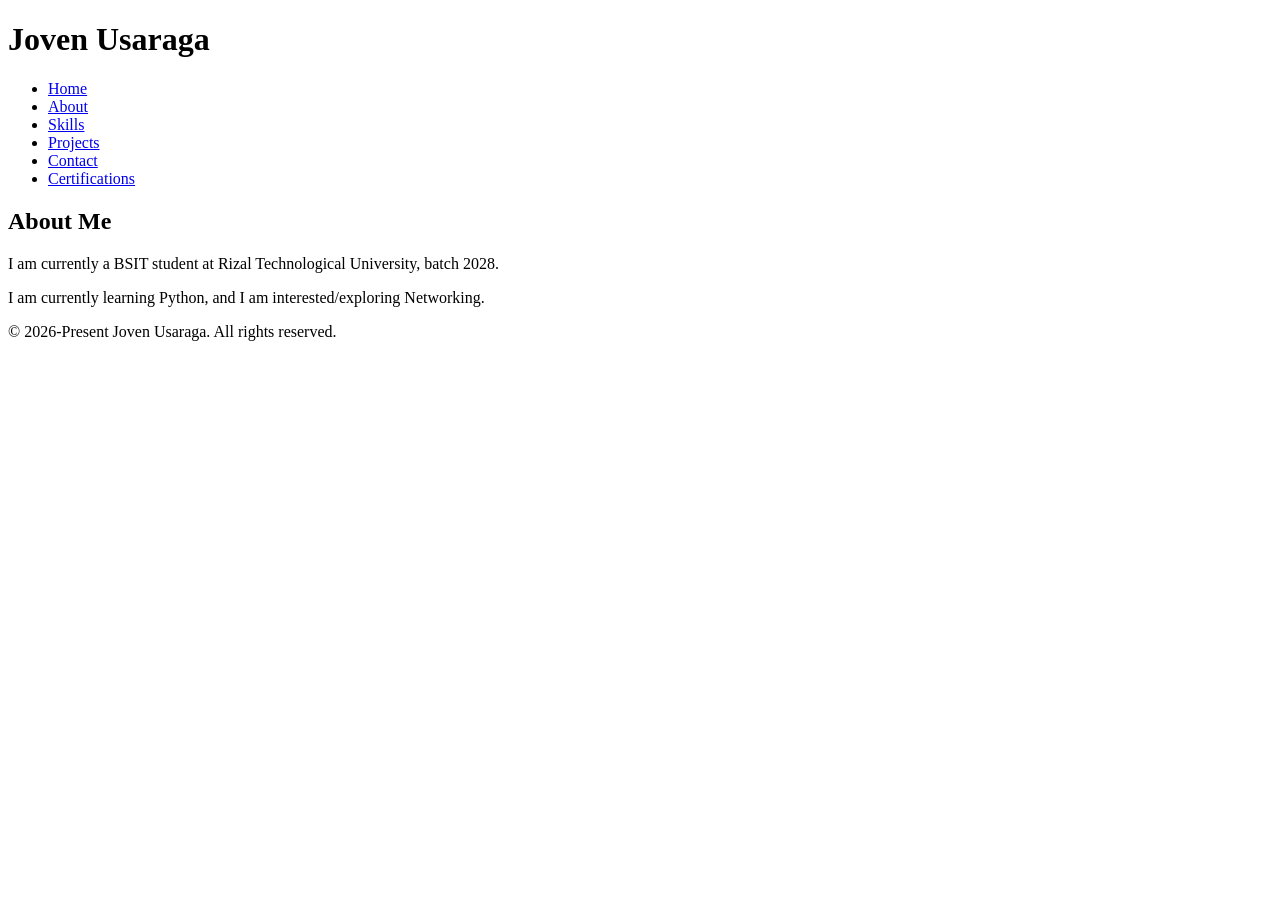
==== about.html @ 680c0271 "Add skeleton pages for About, Skills, Projects, Contact, Certifications" ====
<!DOCTYPE html>
<html lang="en">
    <head>
        <meta charset="UTF-8">
        <meta name="viewport" content="width=device-width, initial-scale=1.0">
        <title>About | Joven Usaraga</title>
    </head>
    <body>
        <header>
            <h1>Joven Usaraga</h1>
            <nav>
                <ul>
                    <li><a href="index.html">Home</a></li>
                    <li><a href="about.html">About</a></li>
                    <li><a href="skills.html">Skills</a></li>
                    <li><a href="projects.html">Projects</a></li>
                    <li><a href="contact.html">Contact</a></li>
                    <li><a href="certifications.html">Certifications</a></li>
                </ul>
            </nav>
        </header>

        <main>
            <h2>About Me</h2>
            <p>I am currently a BSIT student at Rizal Technological University, batch 2028.</p>
            <p>I am currently learning Python, and I am interested/exploring Networking. </p>
        </main>

        <footer>
            <p>&copy; 2026-Present Joven Usaraga. All rights reserved.</p>
        </footer>
    </body>
</html>
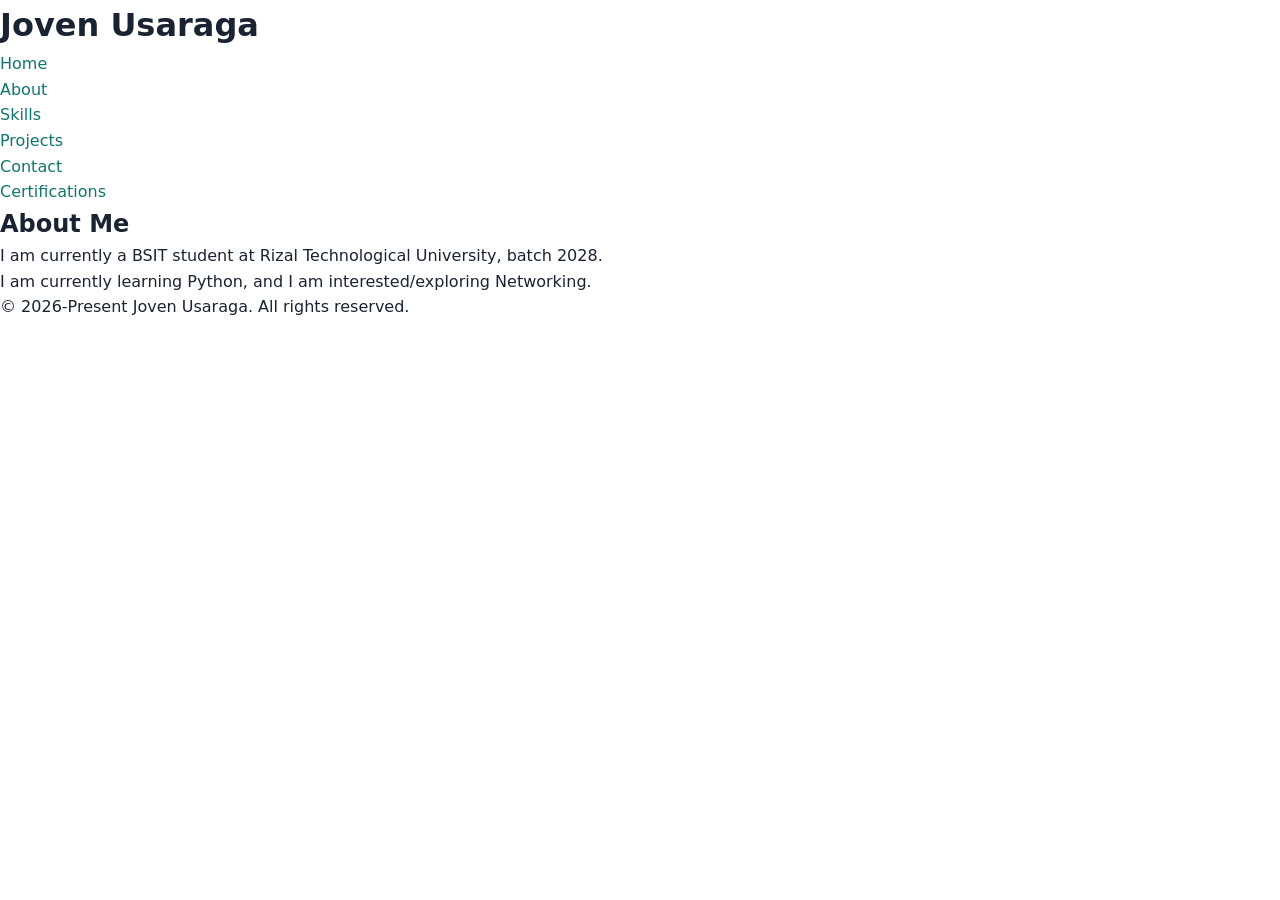
==== commit e8064c73: "Add global CSS styles and link stylesheet to all pages" ====
--- a/about.html
+++ b/about.html
@@ -4,6 +4,7 @@
         <meta charset="UTF-8">
         <meta name="viewport" content="width=device-width, initial-scale=1.0">
         <title>About | Joven Usaraga</title>
+        <link rel="stylesheet" href="css/style.css">
     </head>
     <body>
         <header>
--- a/css/style.css
+++ b/css/style.css
@@ -0,0 +1,29 @@
+* {
+    margin: 0;
+    padding: 0;
+    box-sizing: border-box;
+}
+
+:root {
+    --color-bg: #ffffff;
+    --color-text: #1a2332;
+    --color-accent: #0f766e;
+    --color-muted: #5c6b7a;
+    --font-main: 'Segoe UI', system-ui, sans-serif;
+}
+
+body {
+    font-family: var(--font-main);
+    background-color: var(--color-bg);
+    color: var(--color-text);
+    line-height: 1.6;
+}
+
+a {
+    color: var(--color-accent);
+    text-decoration: none;
+}
+
+a:hover {
+    text-decoration: underline;
+}
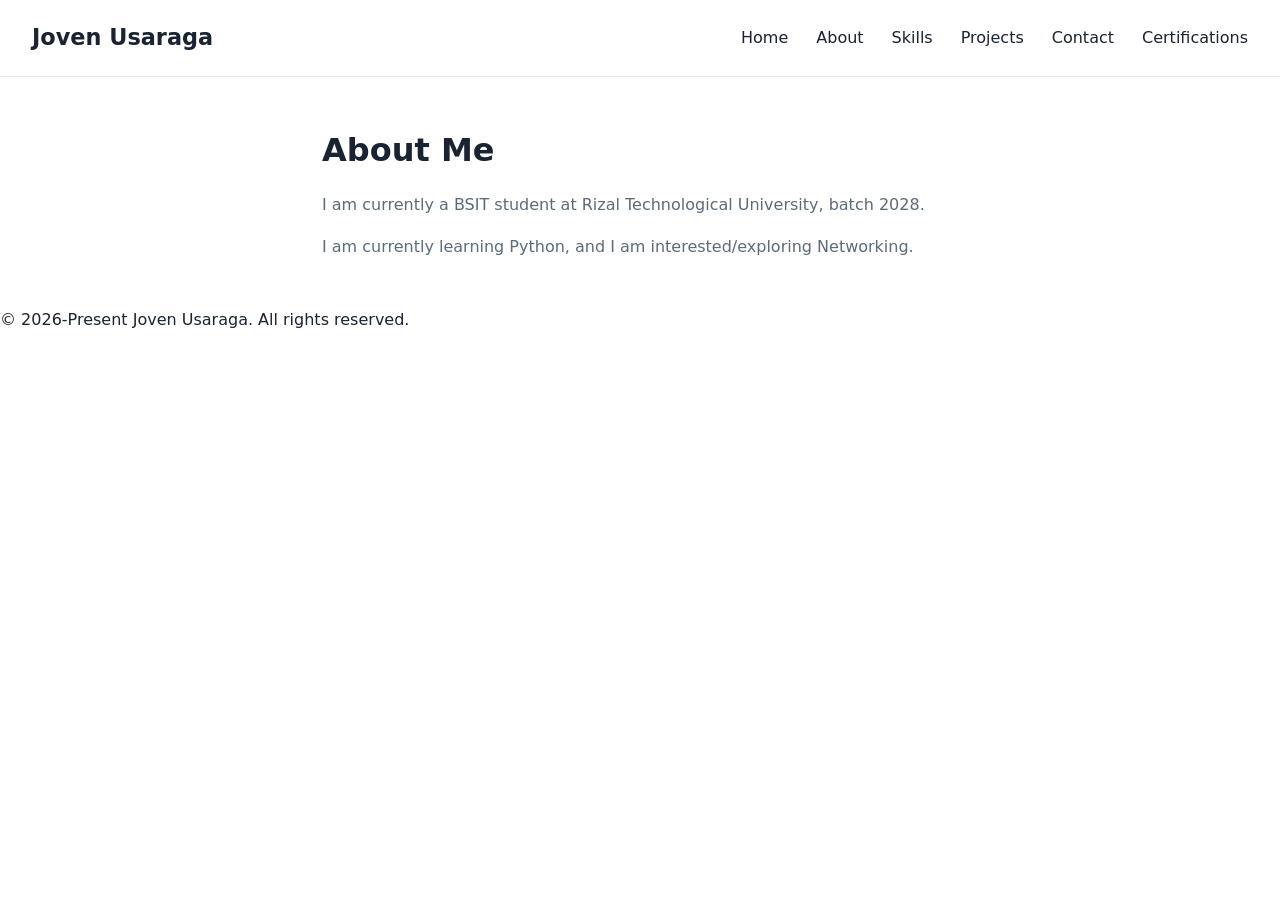
==== commit d253ab20: "Add consistent page-section styling across all inner pages" ====
--- a/about.html
+++ b/about.html
@@ -22,9 +22,11 @@
         </header>
 
         <main>
-            <h2>About Me</h2>
-            <p>I am currently a BSIT student at Rizal Technological University, batch 2028.</p>
-            <p>I am currently learning Python, and I am interested/exploring Networking. </p>
+            <section class="page-section">
+                <h2>About Me</h2>
+                <p>I am currently a BSIT student at Rizal Technological University, batch 2028.</p>
+                <p>I am currently learning Python, and I am interested/exploring Networking. </p>
+            </section>
         </main>
 
         <footer>
--- a/css/style.css
+++ b/css/style.css
@@ -26,4 +26,75 @@
 
 a:hover {
     text-decoration: underline;
+}
+
+header {
+    display: flex;
+    justify-content: space-between;
+    align-items: center;
+    padding: 1.25rem 2rem;
+    border-bottom: 1px solid #e2e8f0;
+}
+
+header h1 {
+    font-size: 1.4rem;
+    color: var(--color-text);
+    white-space: nowrap;
+}
+
+nav ul {
+    display: flex;
+    list-style: none;
+    gap: 1.75rem;
+}
+
+nav a {
+    color: var(--color-text);
+    font-weight:500;
+}
+
+nav a:hover {
+    color: var(--color-accent);
+}
+
+.hero {
+    max-width: 700px;
+    margin: 4rem auto;
+    padding: 0 2rem;
+    text-align: left;
+}
+
+.hero h2 {
+    font-size: 2.5rem;
+    margin-bottom: 0.75rem;
+}
+
+.hero .tagline {
+    font-size: 1.15rem;
+    color: var(--color-accent);
+    font-weight: 600;
+    margin-bottom: 1.25rem;
+}
+
+.hero .intro {
+    font-size: 1.05rem;
+    color: var(--color-muted);
+    max-width: 600px;
+}
+
+.page-section {
+    max-width: 700px;
+    margin: 3rem auto;
+    padding: 0 2rem;
+}
+
+.page-section h2 {
+    font-size: 2rem;
+    margin-bottom: 1rem;
+    color: var(--color-text);
+}
+
+.page-section p {
+    color: var(--color-muted);
+    margin-bottom: 1rem;
 }
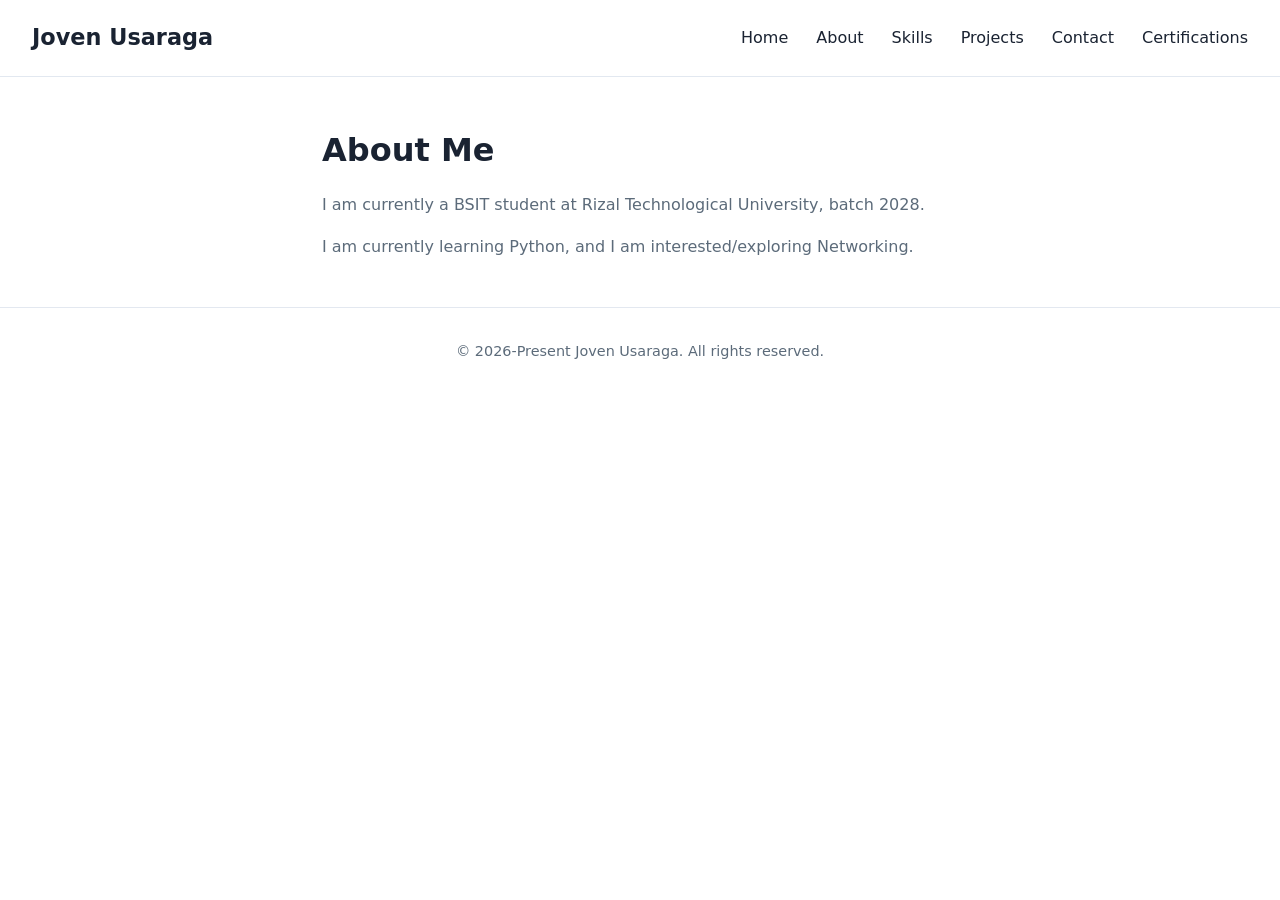
==== commit 43013a16: "Add responsive mobile nav with hamburger menu and JavaScript toggle" ====
--- a/about.html
+++ b/about.html
@@ -19,6 +19,11 @@
                     <li><a href="certifications.html">Certifications</a></li>
                 </ul>
             </nav>
+            <button class="hamburger" id="hamburger-btn" aria-label="Toggle menu">
+                <span></span>
+                <span></span>
+                <span></span>
+            </button>
         </header>
 
         <main>
@@ -32,5 +37,6 @@
         <footer>
             <p>&copy; 2026-Present Joven Usaraga. All rights reserved.</p>
         </footer>
+        <script src="js/main.js"></script>
     </body>
 </html>
--- a/css/style.css
+++ b/css/style.css
@@ -34,6 +34,7 @@
     align-items: center;
     padding: 1.25rem 2rem;
     border-bottom: 1px solid #e2e8f0;
+    position: relative;
 }
 
 header h1 {
@@ -97,4 +98,58 @@
 .page-section p {
     color: var(--color-muted);
     margin-bottom: 1rem;
+}
+
+footer {
+    text-align: center;
+    padding: 2rem;
+    margin-top: 3rem;
+    border-top: 1px solid #e3e8f0;
+    color: var(--color-muted);
+    font-size: 0.9rem;
+}
+
+@media (max-width: 768px) {
+    nav ul {
+        display: none;
+    }
+
+    nav ul.open {
+        display: flex;
+        flex-direction: column;
+        position: absolute;
+        top: 100%;
+        left: 0;
+        right: 0;
+        background-color: var(--color-bg);
+        padding: 1.5rem 2rem;
+        gap: 1rem;
+        border-bottom: 1px solid #e2e8f0;
+    }
+}
+
+.hamburger {
+    display: none;
+    flex-direction: column;
+    justify-content: space-between;
+    width: 28px;
+    height: 28px;
+    background: none;
+    border: none;
+    cursor: pointer;
+    padding: 0;
+}
+
+.hamburger span {
+    display: block;
+    height: 3px;
+    width: 100%;
+    background-color: var(--color-text);
+    border-radius: 2px;
+}
+
+@media (max-width: 768px) {
+    .hamburger {
+        display: flex;
+    }
 }
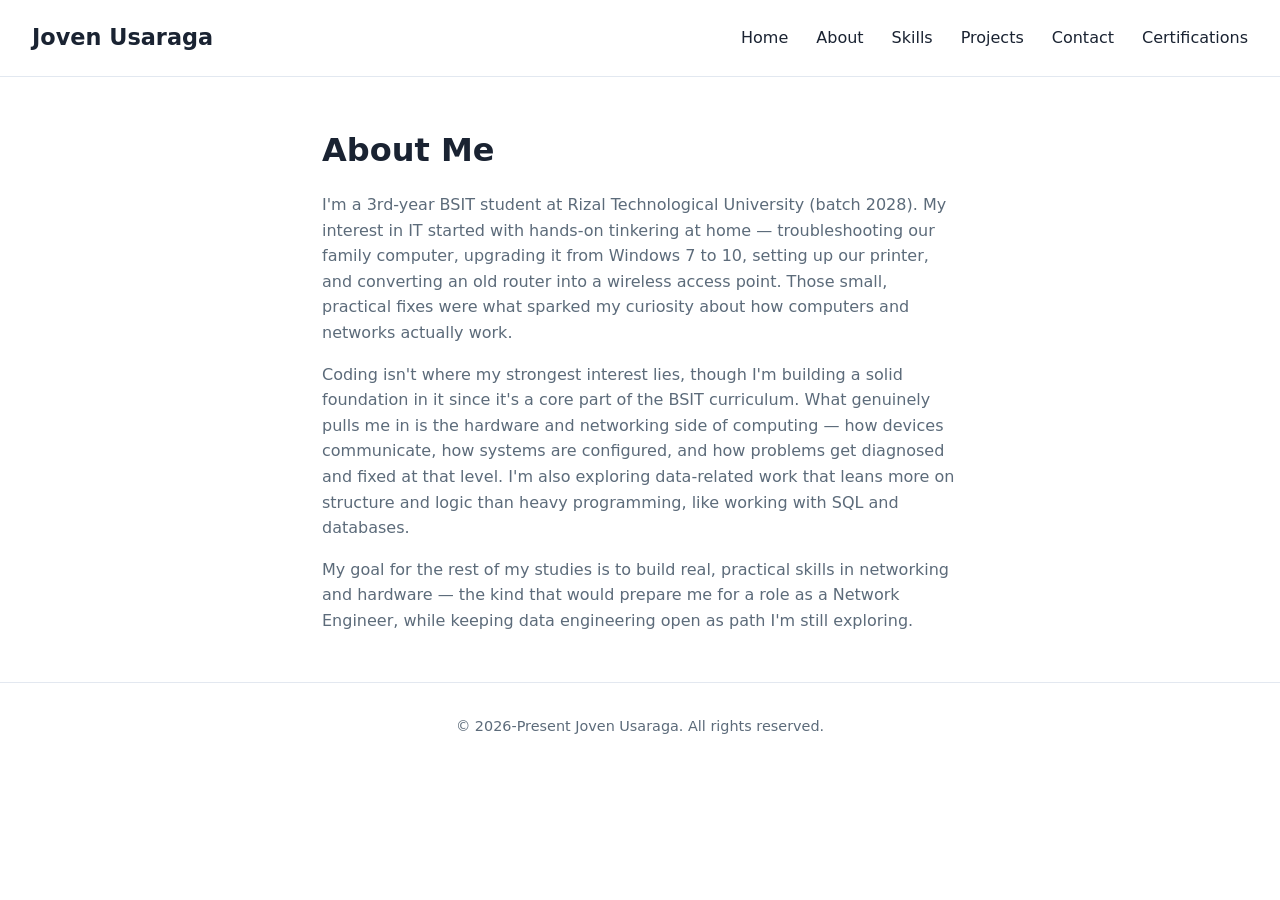
==== commit 83c91cd1: "A little info about me" ====
--- a/about.html
+++ b/about.html
@@ -29,8 +29,9 @@
         <main>
             <section class="page-section">
                 <h2>About Me</h2>
-                <p>I am currently a BSIT student at Rizal Technological University, batch 2028.</p>
-                <p>I am currently learning Python, and I am interested/exploring Networking. </p>
+                <p>I'm a 3rd-year BSIT student at Rizal Technological University (batch 2028). My interest in IT started with hands-on tinkering at home &mdash; troubleshooting our family computer, upgrading it from Windows 7 to 10, setting up our printer, and converting an old router into a wireless access point. Those small, practical fixes were what sparked my curiosity about how computers and networks actually work.</p>
+                <p>Coding isn't where my strongest interest lies, though I'm building a solid foundation in it since it's a core part of the BSIT curriculum. What genuinely pulls me in is the hardware and networking side of computing &mdash; how devices communicate, how systems are configured, and how problems get diagnosed and fixed at that level. I'm also exploring data-related work that leans more on structure and logic than heavy programming, like working with SQL and databases.</p>
+                <p>My goal for the rest of my studies is to build real, practical skills in networking and hardware &mdash; the kind that would prepare me for a role as a Network Engineer, while keeping data engineering open as path I'm still exploring.</p>
             </section>
         </main>
 
--- a/css/style.css
+++ b/css/style.css
@@ -152,4 +152,27 @@
     .hamburger {
         display: flex;
     }
+}
+
+.skills-grid {
+    display: grid;
+    grid-template-columns:repeat(auto-fit, minmax(240px,1fr));
+    gap: 2rem;
+    margin-top: 2rem;
+}
+
+.skill-category h3 {
+    font-size: 1.1rem;
+    color: var(--color-accent);
+    margin-bottom: 0.75rem;
+}
+
+.skill-category ul {
+    list-style: none;
+}
+
+.skill-category li {
+    padding: 0.4rem 0;
+    border-bottom: 1px solid #e2e8f0;
+    color: var(--color-text);
 }
